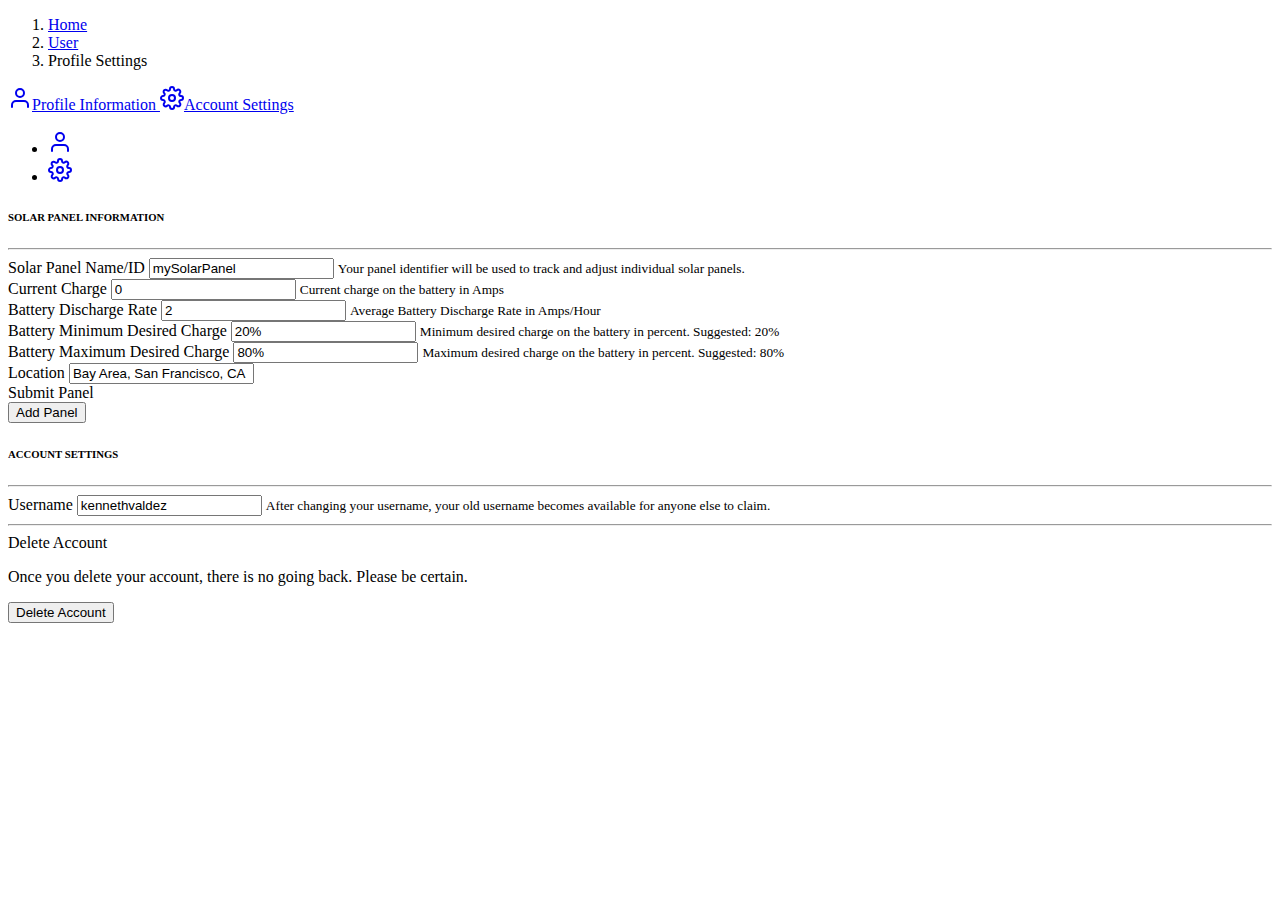
==== static/Settings.html @ 99ee9577 "matthews" ====
<!DOCTYPE html>
<html>
<!doctype html>
<html lang="en">
  <head>
    <meta charset="utf-8">
    <meta name="viewport" content="width=device-width, initial-scale=1">
    <title>Bootstrap demo</title>
    <link href="https://cdn.jsdelivr.net/npm/bootstrap@5.3.0-alpha2/dist/css/bootstrap.min.css" rel="stylesheet" integrity="sha384-aFq/bzH65dt+w6FI2ooMVUpc+21e0SRygnTpmBvdBgSdnuTN7QbdgL+OapgHtvPp" crossorigin="anonymous">
	<link rel="stylesheet" href="sehttings.css">
  </head>

<body>
<div class="container">

      <!-- Breadcrumb -->
      <nav aria-label="breadcrumb" class="main-breadcrumb">
        <ol class="breadcrumb">
          <li class="breadcrumb-item"><a href="index.html">Home</a></li>
          <li class="breadcrumb-item"><a href="javascript:void(0)">User</a></li>
          <li class="breadcrumb-item active" aria-current="page">Profile Settings</li>
        </ol>
      </nav>
      <!-- /Breadcrumb -->

      <div class="row gutters-sm">
        <div class="col-md-4 d-none d-md-block">
          <div class="card">
            <div class="card-body">
              <nav class="nav flex-column nav-pills nav-gap-y-1">
                <a href="#profile" data-toggle="tab" class="nav-item nav-link has-icon nav-link-faded active">
                  <svg xmlns="http://www.w3.org/2000/svg" width="24" height="24" viewBox="0 0 24 24" fill="none" stroke="currentColor" stroke-width="2" stroke-linecap="round" stroke-linejoin="round" class="feather feather-user mr-2"><path d="M20 21v-2a4 4 0 0 0-4-4H8a4 4 0 0 0-4 4v2"></path><circle cx="12" cy="7" r="4"></circle></svg>Profile Information
                </a>
                <a href="#account" data-toggle="tab" class="nav-item nav-link has-icon nav-link-faded">
                  <svg xmlns="http://www.w3.org/2000/svg" width="24" height="24" viewBox="0 0 24 24" fill="none" stroke="currentColor" stroke-width="2" stroke-linecap="round" stroke-linejoin="round" class="feather feather-settings mr-2"><circle cx="12" cy="12" r="3"></circle><path d="M19.4 15a1.65 1.65 0 0 0 .33 1.82l.06.06a2 2 0 0 1 0 2.83 2 2 0 0 1-2.83 0l-.06-.06a1.65 1.65 0 0 0-1.82-.33 1.65 1.65 0 0 0-1 1.51V21a2 2 0 0 1-2 2 2 2 0 0 1-2-2v-.09A1.65 1.65 0 0 0 9 19.4a1.65 1.65 0 0 0-1.82.33l-.06.06a2 2 0 0 1-2.83 0 2 2 0 0 1 0-2.83l.06-.06a1.65 1.65 0 0 0 .33-1.82 1.65 1.65 0 0 0-1.51-1H3a2 2 0 0 1-2-2 2 2 0 0 1 2-2h.09A1.65 1.65 0 0 0 4.6 9a1.65 1.65 0 0 0-.33-1.82l-.06-.06a2 2 0 0 1 0-2.83 2 2 0 0 1 2.83 0l.06.06a1.65 1.65 0 0 0 1.82.33H9a1.65 1.65 0 0 0 1-1.51V3a2 2 0 0 1 2-2 2 2 0 0 1 2 2v.09a1.65 1.65 0 0 0 1 1.51 1.65 1.65 0 0 0 1.82-.33l.06-.06a2 2 0 0 1 2.83 0 2 2 0 0 1 0 2.83l-.06.06a1.65 1.65 0 0 0-.33 1.82V9a1.65 1.65 0 0 0 1.51 1H21a2 2 0 0 1 2 2 2 2 0 0 1-2 2h-.09a1.65 1.65 0 0 0-1.51 1z"></path></svg>Account Settings
                </a>
              </nav>
            </div>
          </div>
        </div>
        <div class="col-md-8">
          <div class="card">
            <div class="card-header border-bottom mb-3 d-flex d-md-none">
              <ul class="nav nav-tabs card-header-tabs nav-gap-x-1" role="tablist">
                <li class="nav-item">
                  <a href="#addPanel" data-toggle="tab" class="nav-link has-icon active"><svg xmlns="http://www.w3.org/2000/svg" width="24" height="24" viewBox="0 0 24 24" fill="none" stroke="currentColor" stroke-width="2" stroke-linecap="round" stroke-linejoin="round" class="feather feather-user"><path d="M20 21v-2a4 4 0 0 0-4-4H8a4 4 0 0 0-4 4v2"></path><circle cx="12" cy="7" r="4"></circle></svg></a>
                </li>
                <li class="nav-item">
                  <a href="#editPanel" data-toggle="tab" class="nav-link has-icon"><svg xmlns="http://www.w3.org/2000/svg" width="24" height="24" viewBox="0 0 24 24" fill="none" stroke="currentColor" stroke-width="2" stroke-linecap="round" stroke-linejoin="round" class="feather feather-settings"><circle cx="12" cy="12" r="3"></circle><path d="M19.4 15a1.65 1.65 0 0 0 .33 1.82l.06.06a2 2 0 0 1 0 2.83 2 2 0 0 1-2.83 0l-.06-.06a1.65 1.65 0 0 0-1.82-.33 1.65 1.65 0 0 0-1 1.51V21a2 2 0 0 1-2 2 2 2 0 0 1-2-2v-.09A1.65 1.65 0 0 0 9 19.4a1.65 1.65 0 0 0-1.82.33l-.06.06a2 2 0 0 1-2.83 0 2 2 0 0 1 0-2.83l.06-.06a1.65 1.65 0 0 0 .33-1.82 1.65 1.65 0 0 0-1.51-1H3a2 2 0 0 1-2-2 2 2 0 0 1 2-2h.09A1.65 1.65 0 0 0 4.6 9a1.65 1.65 0 0 0-.33-1.82l-.06-.06a2 2 0 0 1 0-2.83 2 2 0 0 1 2.83 0l.06.06a1.65 1.65 0 0 0 1.82.33H9a1.65 1.65 0 0 0 1-1.51V3a2 2 0 0 1 2-2 2 2 0 0 1 2 2v.09a1.65 1.65 0 0 0 1 1.51 1.65 1.65 0 0 0 1.82-.33l.06-.06a2 2 0 0 1 2.83 0 2 2 0 0 1 0 2.83l-.06.06a1.65 1.65 0 0 0-.33 1.82V9a1.65 1.65 0 0 0 1.51 1H21a2 2 0 0 1 2 2 2 2 0 0 1-2 2h-.09a1.65 1.65 0 0 0-1.51 1z"></path></svg></a>
                </li>
              </ul>
            </div>
            <div class="card-body tab-content">
              <div class="tab-pane active" id="profile">
                <h6> SOLAR PANEL INFORMATION</h6>
                <hr>
                <form>
                  <div class="form-group">
                    <label for="panelName">Solar Panel Name/ID</label>
                    <input type="text" class="form-control" id="panelName" aria-describedby="fullNameHelp" placeholder="panelName" value="mySolarPanel">
                    <small id="fullNameHelp" class="form-text text-muted">Your panel identifier will be used to track and adjust individual solar panels. </small>
                  </div>
                <div class="form-group">
                    <label for="currentCharge"> Current Charge </label>
                    <input type="text" class="form-control" id="currentCharge" aria-describedby="fullNameHelp" placeholder="currentCharge" value="0">
                    <small id="fullNameHelp" class="form-text text-muted"> Current charge on the battery in Amps </small>
                  </div>
                  <div class="form-group">
                    <label for="batteryDischarge"> Battery Discharge Rate </label>
                    <input type="text" class="form-control" id="batteryDischarge" placeholder="batteryDischarge" value="2">
					<small id="fullNameHelp" class="form-text text-muted">Average Battery Discharge Rate in Amps/Hour </small>
                  </div>
				  <div class="form-group">
                    <label for="minCharge"> Battery Minimum Desired Charge</label>
                    <input type="text" class="form-control" id="minCharge" placeholder="Enter your minimum desired charge" value="20%">
					<small id="fullNameHelp" class="form-text text-muted"> Minimum desired charge on the battery in percent. Suggested: 20% </small>
                  </div>
				  <div class="form-group">
                    <label for="maxCharge"> Battery Maximum Desired Charge</label>
                    <input type="text" class="form-control" id="maxCharge" placeholder="Enter your maximum desired charge" value="80%">
					<small id="fullNameHelp" class="form-text text-muted"> Maximum desired charge on the battery in percent. Suggested: 80% </small>
                  </div>
                  <div class="form-group">
                    <label for="location">Location</label>
                    <input type="text" class="form-control" id="location" placeholder="Enter your location" value="Bay Area, San Francisco, CA">
                  </div>
                  <div class="form-group small text-muted">
					Submit Panel													
                  </div>
                  <button id="addPanelButton" type="button" class="btn btn-primary">Add Panel</button>
				  	  <script>
$('#addPanelButton').on('click', function () {
    $('#location').hide();
});
</script>
                </form>
              </div>
              <div class="tab-pane" id="account">
                <h6>ACCOUNT SETTINGS</h6>
                <hr>
                <form>
                  <div class="form-group">
                    <label for="username">Username</label>
                    <input type="text" class="form-control" id="username" aria-describedby="usernameHelp" placeholder="Enter your username" value="kennethvaldez">
                    <small id="usernameHelp" class="form-text text-muted">After changing your username, your old username becomes available for anyone else to claim.</small>
                  </div>
                  <hr>
                  <div class="form-group">
                    <label class="d-block text-danger">Delete Account</label>
                    <p class="text-muted font-size-sm">Once you delete your account, there is no going back. Please be certain.</p>
                  </div>
                  <button class="btn btn-danger" type="button">Delete Account</button>
                </form>
              </div>
                </form>
              </div>
            </div>
          </div>
        </div>
      </div>

    </div>

</body>
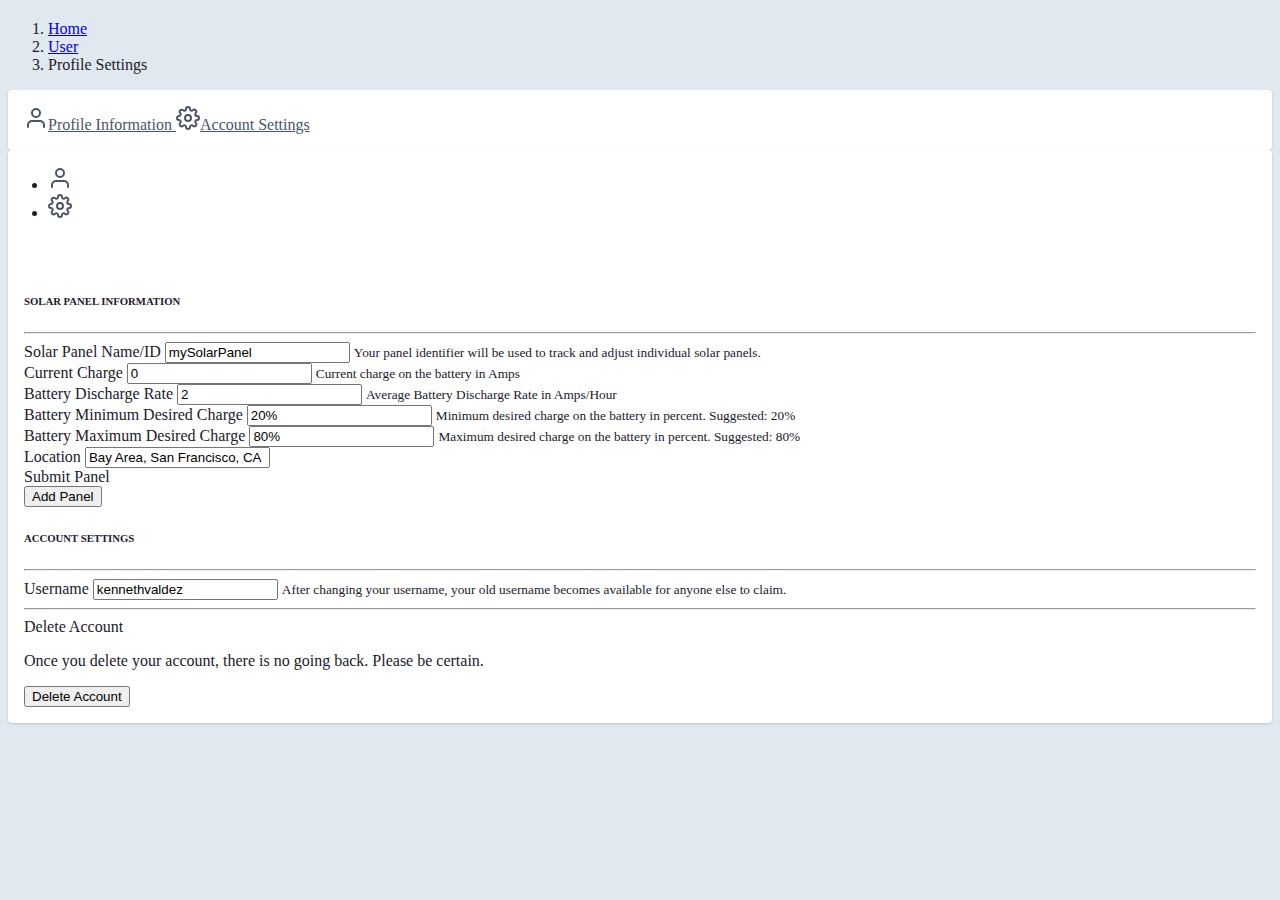
==== commit 1b128b97: "thing" ====
--- a/static/Settings.html
+++ b/static/Settings.html
@@ -7,7 +7,7 @@
     <meta name="viewport" content="width=device-width, initial-scale=1">
     <title>Bootstrap demo</title>
     <link href="https://cdn.jsdelivr.net/npm/bootstrap@5.3.0-alpha2/dist/css/bootstrap.min.css" rel="stylesheet" integrity="sha384-aFq/bzH65dt+w6FI2ooMVUpc+21e0SRygnTpmBvdBgSdnuTN7QbdgL+OapgHtvPp" crossorigin="anonymous">
-	<link rel="stylesheet" href="sehttings.css">
+	<link rel="stylesheet" href="./css/settings.css">
   </head>
 
 <body>
@@ -85,14 +85,14 @@
                     <input type="text" class="form-control" id="location" placeholder="Enter your location" value="Bay Area, San Francisco, CA">
                   </div>
                   <div class="form-group small text-muted">
-					Submit Panel													
+					Submit Panel
                   </div>
                   <button id="addPanelButton" type="button" class="btn btn-primary">Add Panel</button>
-				  	  <script>
-$('#addPanelButton').on('click', function () {
-    $('#location').hide();
-});
-</script>
+				  <script>
+					$('#addPanelButton').on('click', function () {
+					    $('#location').hide();
+					});
+					</script>
                 </form>
               </div>
               <div class="tab-pane" id="account">
@@ -121,4 +121,4 @@
 
     </div>
 
-</body>+</body>
--- a/static/css/settings.css
+++ b/static/css/settings.css
@@ -0,0 +1,57 @@
+body{
+    margin-top:20px;
+    color: #1a202c;
+    text-align: left;
+    background-color: #e2e8f0;    
+}
+.main-body {
+    padding: 15px;
+}
+
+.nav-link {
+    color: #4a5568;
+}
+.card {
+    box-shadow: 0 1px 3px 0 rgba(0,0,0,.1), 0 1px 2px 0 rgba(0,0,0,.06);
+}
+
+.card {
+    position: relative;
+    display: flex;
+    flex-direction: column;
+    min-width: 0;
+    word-wrap: break-word;
+    background-color: #fff;
+    background-clip: border-box;
+    border: 0 solid rgba(0,0,0,.125);
+    border-radius: .25rem;
+}
+
+.card-body {
+    flex: 1 1 auto;
+    min-height: 1px;
+    padding: 1rem;
+}
+
+.gutters-sm {
+    margin-right: -8px;
+    margin-left: -8px;
+}
+
+.gutters-sm>.col, .gutters-sm>[class*=col-] {
+    padding-right: 8px;
+    padding-left: 8px;
+}
+.mb-3, .my-3 {
+    margin-bottom: 1rem!important;
+}
+
+.bg-gray-300 {
+    background-color: #e2e8f0;
+}
+.h-100 {
+    height: 100%!important;
+}
+.shadow-none {
+    box-shadow: none!important;
+}